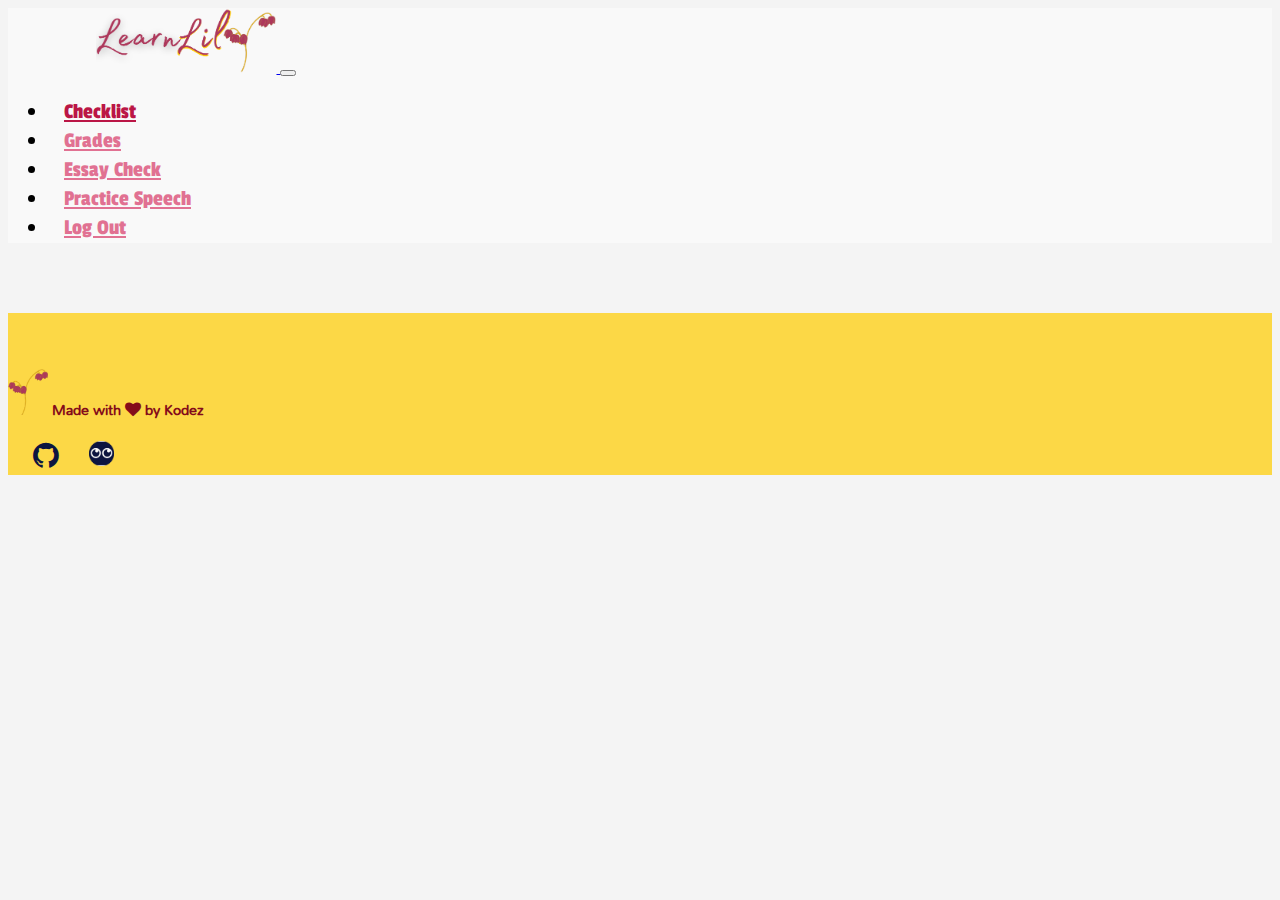
==== checklist.html @ 06ebb6e5 "Add files via upload" ====
<!DOCTYPE html>
<html lang="en">
    <head>
        <!-- Required meta tags -->
        <meta charset="utf-8">
        <meta name="viewport" content="width=device-width, initial-scale=1">
        <meta http-equiv="X-UA-Compatible" content="IE=edge">
    
        <!-- Bootstrap CSS -->
        <link href="https://cdn.jsdelivr.net/npm/bootstrap@5.0.0-beta2/dist/css/bootstrap.min.css" rel="stylesheet" integrity="sha384-BmbxuPwQa2lc/FVzBcNJ7UAyJxM6wuqIj61tLrc4wSX0szH/Ev+nYRRuWlolflfl" crossorigin="anonymous">
    
        <!-- FA CSS -->
        <link href="https://cdnjs.cloudflare.com/ajax/libs/font-awesome/5.10.2/css/all.css" rel="stylesheet">
    
        <!-- Favicon -->
        <link rel="shortcut icon" href="img/favicon.png" type="image/png">
        
        <!-- font-awesome -->
        <link rel="stylesheet" href="https://cdnjs.cloudflare.com/ajax/libs/font-awesome/4.7.0/css/font-awesome.min.css"/>
    
        <!-- Custom CSS -->
        <link rel="stylesheet" href="css/style.css">

        <!-- WOW CSS -->
        <link rel="stylesheet" href="css/animate.css">
            
        <!-- Title of Page -->
        <title>LearnLily</title>
    </head>
    
    <body>

        <!-- Navbar -->
        <nav class="navbar navbar-expand-md navbar-light fixed-top" style="background-color: rgba(255, 255, 255, 0.47) !important;">
            <div class="container-fluid">
                <a class="navbar-brand" href="#">
                    <img src="img/logo.png" width="180" background= "white" text-indent= "-99999px" style="margin-left: 7%;">
                </a>
                <button class="navbar-toggler" type="button" data-bs-toggle="collapse" data-bs-target="#navbarNav" aria-controls="navbarNav" aria-expanded="false" aria-label="Toggle navigation">
                    <span class="navbar-toggler-icon"></span>
                </button>
                <div class="collapse navbar-collapse" id="navbarNav">
                    <ul class="navbar-nav">
                        <li class="nav-item">
                            <a class="nav-link nav-link-active" href="#">Checklist</a>
                        </li>

                        <li class="nav-item">
                            <a class="nav-link" aria-current="page" href="/grades.html">Grades</a>
                        </li> 

                        <li class="nav-item">
                            <a class="nav-link" aria-current="page" href="/essay.html">Essay Check</a>
                        </li> 

                        <li class="nav-item">
                            <a class="nav-link" aria-current="page" href="/speech.html">Practice Speech</a>
                        </li> 

                        <li class="nav-item">
                            <a class="nav-link" aria-current="page" href="index.html">Log Out</a>
                        </li> 
                    </ul>
                </div>
            </div>
        </nav>


        <!-- Footer -->
        <footer>
            <div class="container">
                <div class="row">
                    <div class="col-sm-10 footer-left">
                        <p>
                            <img src="img/favicon.png" style="width: 40px;">  
                            <span style="color: #840C1A; font-weight: 600;">
                                Made with <i class="fa fa-heart" aria-hidden="true"></i> by Kodez
                            </span>
                        </p>        
                    </div>
                    <div class="col-sm-2 footer-right">
                        <a class="footer-link" href="https://github.com/Swatilekha-Roy/LearnLily"><i class="fa fa-github" aria-hidden="true" style="font-size: 30px;"></i> </a>

                        <a class="footer-link" href="https://swatilekharoy.qoom.space/~/LearnLily"><img src="img/qoom.png" style="width: 25px;"></a>
                    </div>
                </div>
            </div>
        </footer>
  

        <!-- Scroll to top arrow -->
        <a href="javascript:" id="return-to-top"><i class="fa fa-angle-up" aria-hidden="true" style="font-size: 30px;"></i></a>

        <!-- JQuery JS -->
        <script src="https://cdnjs.cloudflare.com/ajax/libs/jquery/3.6.0/jquery.js" integrity="sha512-n/4gHW3atM3QqRcbCn6ewmpxcLAHGaDjpEBu4xZd47N0W2oQ+6q7oc3PXstrJYXcbNU1OHdQ1T7pAP+gi5Yu8g==" crossorigin="anonymous"></script>
        
        <!-- Bootstrap JS -->
        <script src="https://cdn.jsdelivr.net/npm/@popperjs/core@2.9.1/dist/umd/popper.min.js" integrity="sha384-SR1sx49pcuLnqZUnnPwx6FCym0wLsk5JZuNx2bPPENzswTNFaQU1RDvt3wT4gWFG" crossorigin="anonymous"></script>
        <script src="https://cdn.jsdelivr.net/npm/bootstrap@5.0.0-beta3/dist/js/bootstrap.min.js" integrity="sha384-j0CNLUeiqtyaRmlzUHCPZ+Gy5fQu0dQ6eZ/xAww941Ai1SxSY+0EQqNXNE6DZiVc" crossorigin="anonymous"></script>
        
        <!-- Custom scripts -->    
        <script type="text/javascript" src="js/script.js"></script>

        <!-- WOW animations -->
        <script type="text/javascript" src="js/wow.min.js"></script>

        <script type="text/javascript">
            new WOW().init();
        </script>

    </body>
</html>
---- css/style.css ----
/* Body styles */
/* Fonts */
@import url('https://fonts.googleapis.com/css2?family=Passion+One&display=swap');
@import url('https://fonts.googleapis.com/css2?family=Mallanna&display=swap');
@import url('https://fonts.googleapis.com/css2?family=Passero+One&display=swap');

html {
    scroll-behavior: smooth;
}

body {
    font-family: 'Mallanna', sans-serif;
    background-color: #F4F4F4;
    text-align: justify;
}

h1,h2 {
    font-family: 'Mallanna', sans-serif;
    color: #E17192;
}

h3,h4,h5,h6 {
    color: #840C1A;
    font-family: 'Passero One', cursive;
}

@media only screen and (max-width: 500px) {
    .main-content {
        margin-left: 5%;
        margin-right: 5%;
    }
}


/* Navbar */
.navbar-nav {
    margin-left: auto;
}

.nav-link {
    color: #E17192 !important;
    font-family: 'Passion One', cursive;
    margin: auto 1rem;
    font-size: 1.4rem;
    font-weight: 400;
}

.nav-link:hover,.nav-link:focus,.nav-link:active {
    color: #BB1646 !important;
}

.nav-link-active {
    color: #BB1646 !important;
}

.navbar-toggler:focus,
.navbar-toggler:active,
.navbar-toggler-icon:focus {
    outline: none;
    box-shadow: none;
}

@media only screen and (max-width: 800px) {
    .nav-item {
        margin-top: 1%;
    }
}



/* Footer */
footer {
	margin-top: 70px;
	padding: 40px 0 0 0;
    background-color: #ffcc00b6;
	color: #840C1A;
	text-align: left;
}

.footer-right {
	text-align: left;
}

.footer-link {
    text-decoration: none;
    color: #0c1540;
    margin-left: 2%;
    font-weight: 600;
}

.footer-link:hover,.footer-link:active,.footer-link:focus {
    color: #0c1540;
}

@media only screen and (max-width: 768px) {
    .footer-right {
        margin-left: 2%;
        margin-bottom: 3%;
    }
}


/* Scroll to top arrow */
#return-to-top {
    position: fixed;
    bottom: 20px;
    left: 20px;
    background: #ffcc00b6;
    width: 50px;
    height: 50px;
    display: block;
    text-decoration: none;
    -webkit-border-radius: 35px;
    -moz-border-radius: 35px;
    border-radius: 35px;
    display: none;
    -webkit-transition: all 0.3s linear;
    -moz-transition: all 0.3s ease;
    -ms-transition: all 0.3s ease;
    -o-transition: all 0.3s ease;
    transition: all 0.3s ease;
}

#return-to-top i {
    color: #BB1646;
    margin: 0;
    position: relative;
    right: 16px;
    top: 13px;
    font-size: 19px;
    -webkit-transition: all 0.3s ease;
    -moz-transition: all 0.3s ease;
    -ms-transition: all 0.3s ease;
    -o-transition: all 0.3s ease;
    transition: all 0.3s ease;
}

#return-to-top:hover {
    background: #E17192;
}

#return-to-top:hover i {
    color: #BB1646;
    top: 5px;
}


/* Top content responsive */
.top-con {
    margin-top: 12%;
}

@media screen and (max-width: 1200px)
{
    .top-con {
        margin-top: 20%;
    }
}

@media screen and (max-width: 1200px)
{
    .top-con {
        margin-top: 30%;
    }
}
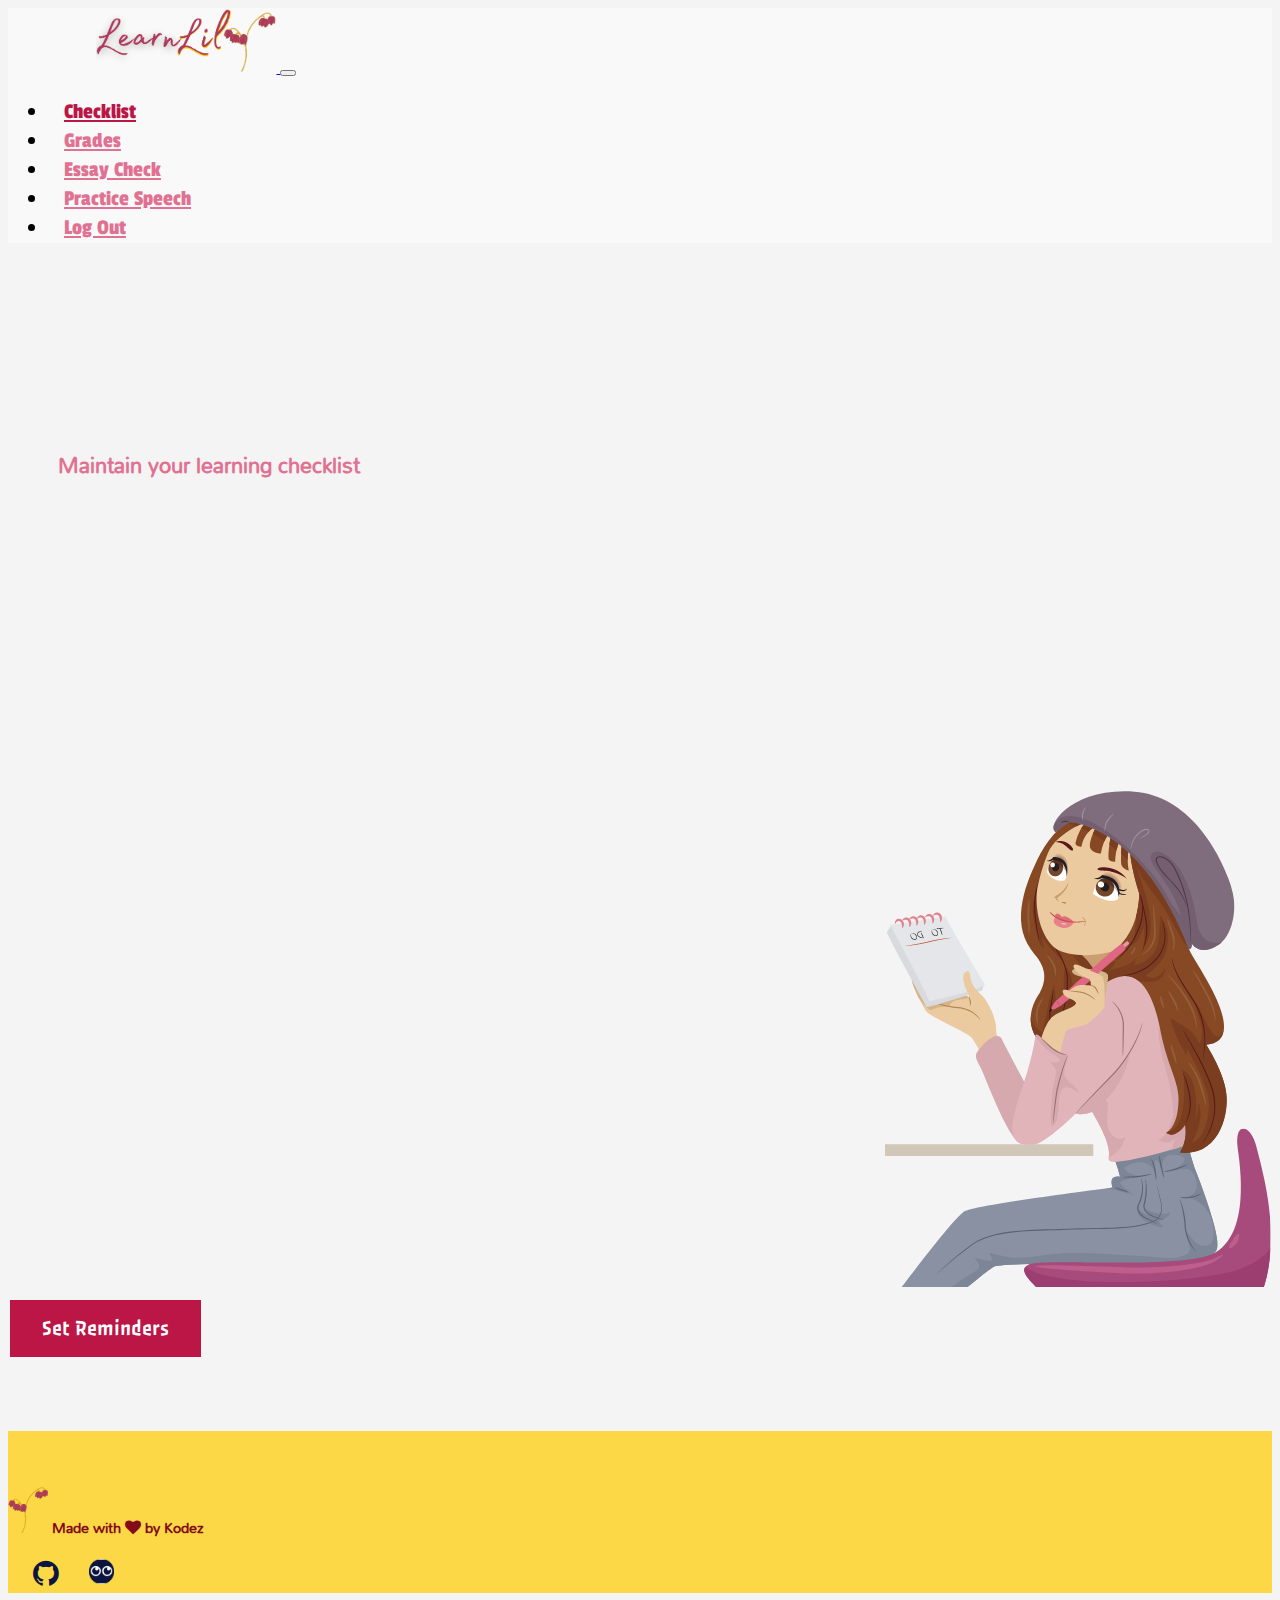
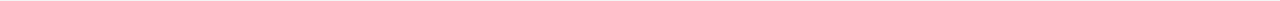
==== commit e2ea689c: "update2.0" ====
--- a/checklist.html
+++ b/checklist.html
@@ -66,6 +66,20 @@
         </nav>
 
 
+        <!-- Section -->
+        <section>
+            <div id="checklist-text">
+                <h2>Maintain your learning checklist</h2>
+            </div>
+            <div id="checklist-page-image">
+                <img src="/img/checklist.png" alt="Girl setting checklist">
+            </div>
+            <div>
+                <a href="#" id="reminder-button">Set Reminders</a>
+            </div>
+        </section>
+
+
         <!-- Footer -->
         <footer>
             <div class="container">
--- a/css/style.css
+++ b/css/style.css
@@ -66,6 +66,95 @@
     }
 }
 
+
+/* Section */
+.welcome-text{
+    margin-left: 320px;
+    margin-top: 200px;
+    align-items: center;
+}
+
+.welcome-text h1{
+    padding-bottom: 30px;
+    font-size: 80px;
+}
+
+.welcome-text h4{
+    margin-left: 160px;
+}
+
+.welcome-page-image{
+    margin-left: 820px;
+    position: relative;
+    bottom: 130px;
+}
+
+.website-options {
+    display: flex;
+    flex-flow: row nowrap;
+    align-items: center;
+    justify-content: center;
+}
+
+.website-options-list {
+    margin-left: auto;
+    display: flex;
+    flex-flow: row nowrap;
+    align-items: center;
+    justify-content: center;
+}
+
+.options-item {
+    text-decoration: none;
+    list-style-type: none;
+}
+
+.options-link {
+    color: #E17192 !important;
+    font-family: 'Passion One', cursive;
+    margin: auto 1rem;
+    font-size: 1.4rem;
+    font-weight: 400;
+    text-decoration: none;
+}
+
+.options-link:hover,.options-link:focus,.options-link:active {
+    color: #BB1646 !important;
+}
+
+.options-link-active {
+    color: #BB1646 !important;
+}
+
+@media only screen and (max-width: 800px) {
+    .options-item {
+        margin-top: 1%;
+    }
+}
+
+#checklist-text {
+    margin-top: 200px;
+    margin-left: 50px;
+}
+
+#checklist-page-image {
+    margin-left: 820px;
+    margin-top: 300px;
+}
+
+#reminder-button {
+    background-color: #BB1646;
+    border: none;
+    color: white;
+    padding: 15px 32px;
+    text-align: center;
+    text-decoration: none;
+    display: inline-block;
+    font-size: 22px;
+    font-family: 'Passero One', cursive;
+    margin: 4px 2px;
+    cursor: pointer;
+}
 
 
 /* Footer */
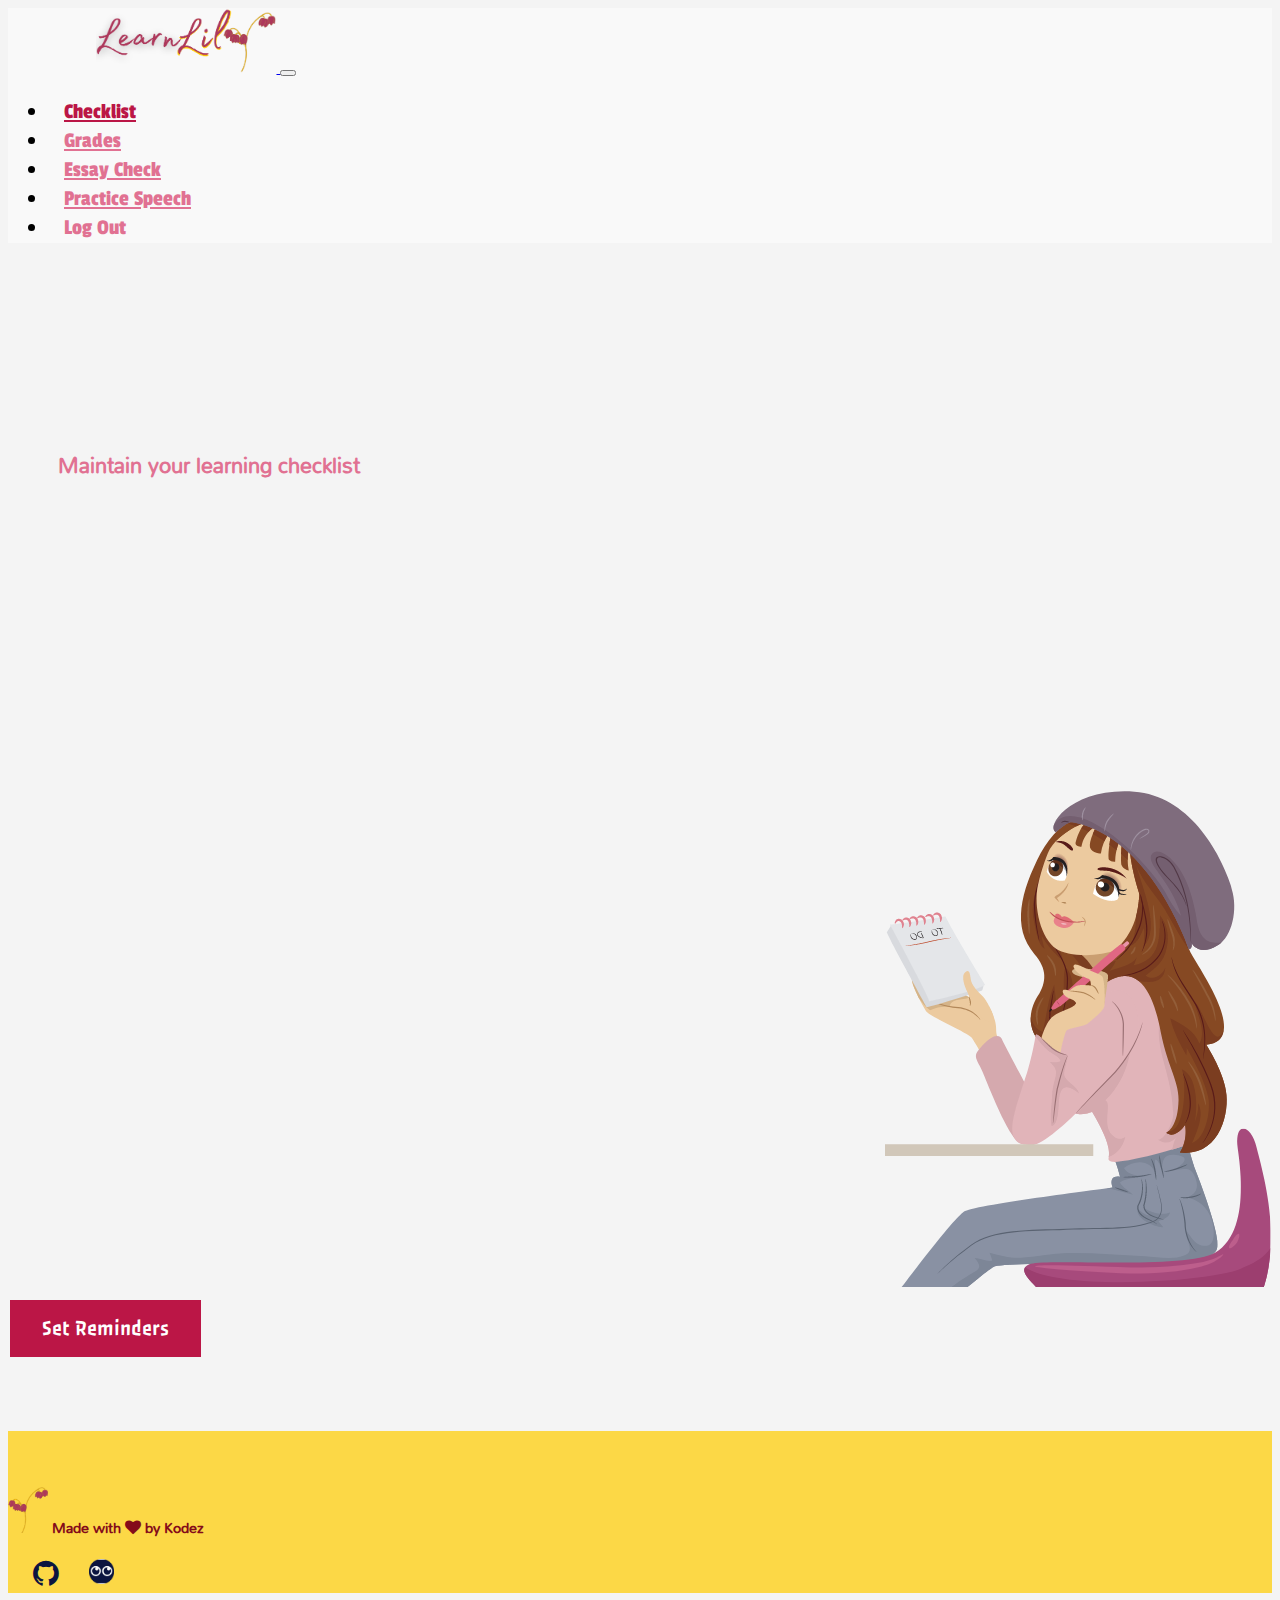
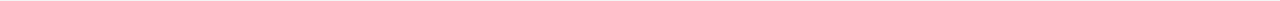
==== commit ca6c8f41: "Log in system added" ====
--- a/checklist.html
+++ b/checklist.html
@@ -33,7 +33,7 @@
         <!-- Navbar -->
         <nav class="navbar navbar-expand-md navbar-light fixed-top" style="background-color: rgba(255, 255, 255, 0.47) !important;">
             <div class="container-fluid">
-                <a class="navbar-brand" href="#">
+                <a class="navbar-brand" href="index.html">
                     <img src="img/logo.png" width="180" background= "white" text-indent= "-99999px" style="margin-left: 7%;">
                 </a>
                 <button class="navbar-toggler" type="button" data-bs-toggle="collapse" data-bs-target="#navbarNav" aria-controls="navbarNav" aria-expanded="false" aria-label="Toggle navigation">
@@ -46,20 +46,20 @@
                         </li>
 
                         <li class="nav-item">
-                            <a class="nav-link" aria-current="page" href="/grades.html">Grades</a>
+                            <a class="nav-link" aria-current="page" href="grades.html">Grades</a>
                         </li> 
 
                         <li class="nav-item">
-                            <a class="nav-link" aria-current="page" href="/essay.html">Essay Check</a>
+                            <a class="nav-link" aria-current="page" href="essay.html">Essay Check</a>
                         </li> 
 
                         <li class="nav-item">
-                            <a class="nav-link" aria-current="page" href="/speech.html">Practice Speech</a>
+                            <a class="nav-link" aria-current="page" href="speech.html">Practice Speech</a>
                         </li> 
 
                         <li class="nav-item">
-                            <a class="nav-link" aria-current="page" href="index.html">Log Out</a>
-                        </li> 
+                            <a class="nav-link" aria-current="page" onclick='logout()' style="cursor: pointer;">Log Out</a>
+                        </li>
                     </ul>
                 </div>
             </div>
@@ -123,4 +123,4 @@
         </script>
 
     </body>
-</html>
+</html>--- a/css/style.css
+++ b/css/style.css
@@ -156,6 +156,55 @@
     cursor: pointer;
 }
 
+#grade-text {
+    font-size: 100px;
+    margin-left: 485px;
+    margin-top: 150px;
+}
+
+#grades-table {
+    margin-left: 80px;
+    margin-top: 50px;
+}
+
+table {
+    font-family: 'Mallanna', sans-serif;
+    border-collapse: collapse;
+    width: 60%;
+  }
+  
+td, th {
+    border: 1px solid #dddddd;
+    text-align: center;
+    padding: 30px;
+  }
+
+th {
+    font-size: 22px;
+    color: #840C1A;
+}
+  
+tr:nth-child(even) {
+    background-color: #dddddd;
+  }
+
+#grades-page-image {
+    width: 30%;
+    margin-left: 888px;
+    margin-top: 300px;
+    position: relative;
+    bottom: 700px;
+}
+
+#essay-text {
+    margin-left: 50px;
+}
+
+#essay-page-image {
+    margin-left: 50px;
+    position: relative;
+    top: 200px;
+}
 
 /* Footer */
 footer {
@@ -252,3 +301,9 @@
         margin-top: 30%;
     }
 }
+
+
+/* Remove horizontal scroll */
+html {
+	overflow-x: hidden;
+}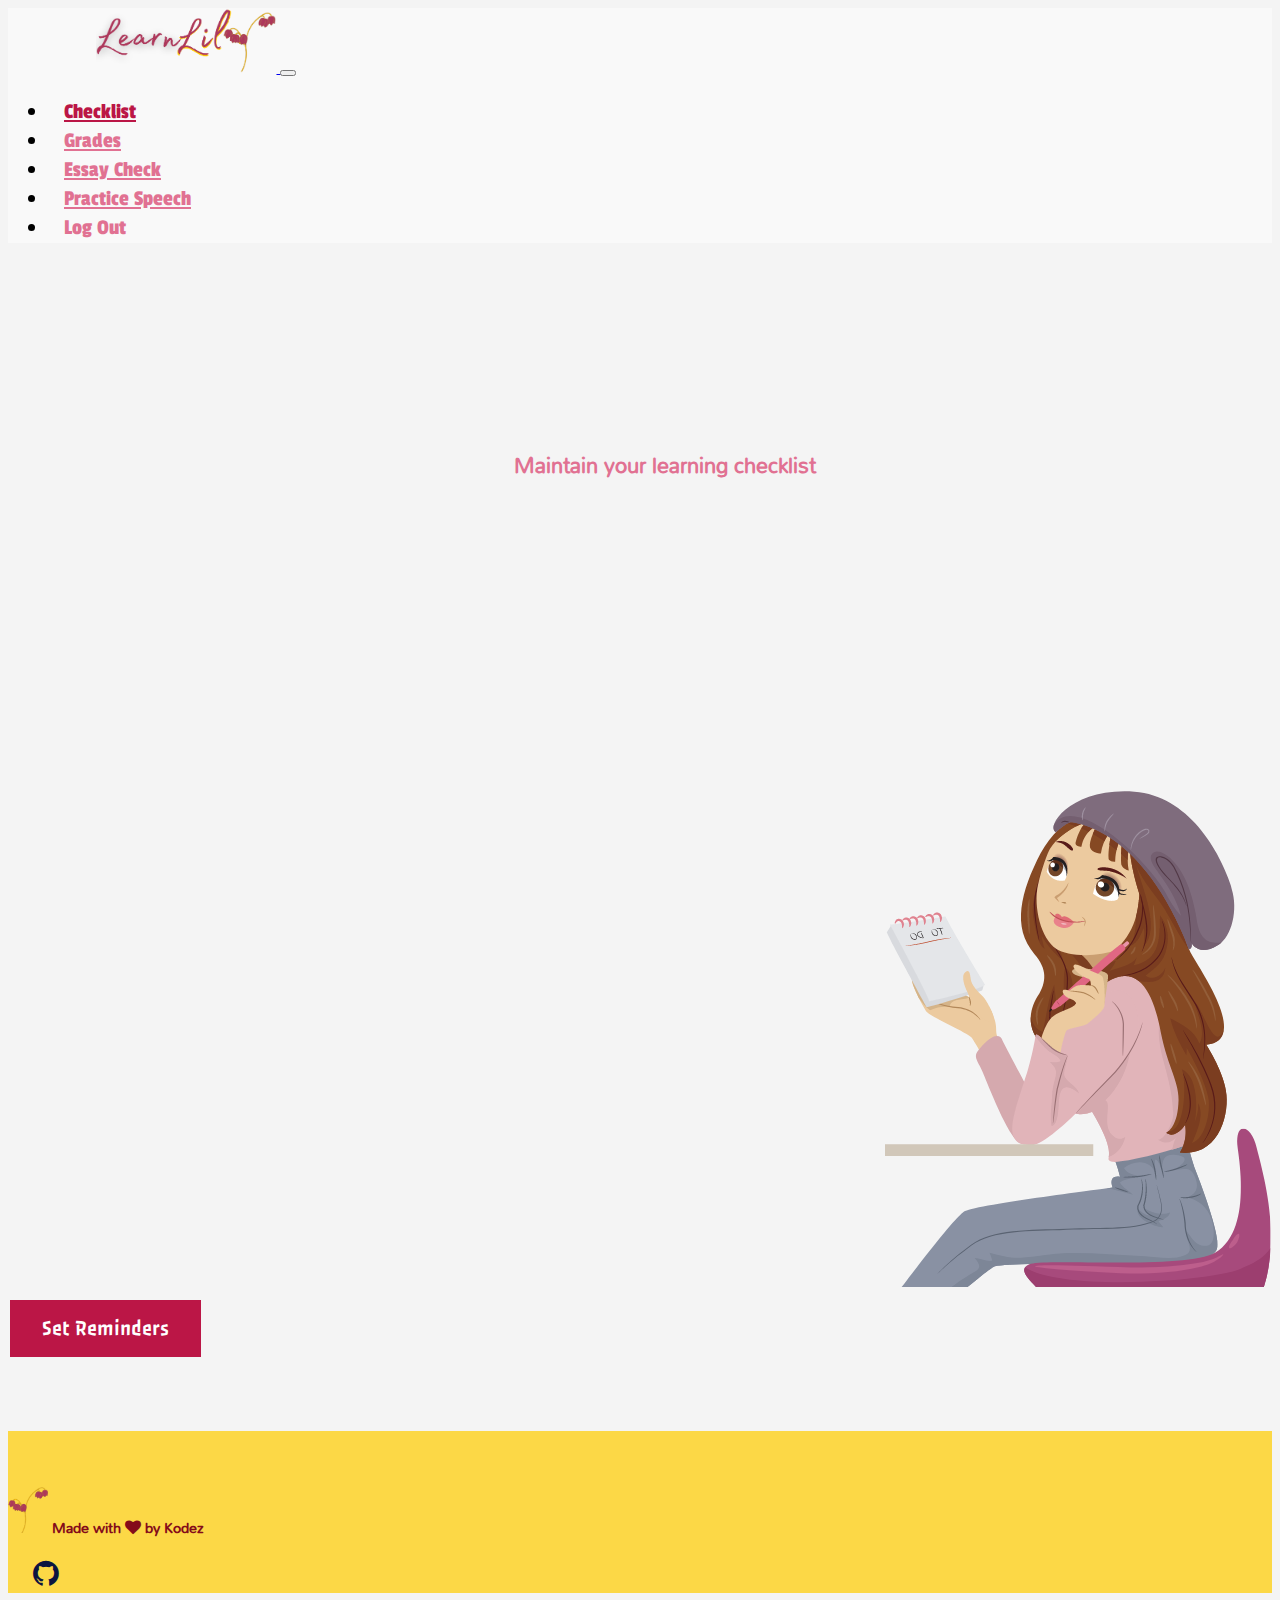
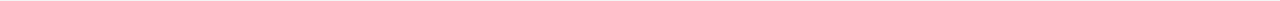
==== commit 8cc2aaea: "login sign up pages" ====
--- a/checklist.html
+++ b/checklist.html
@@ -95,7 +95,7 @@
                     <div class="col-sm-2 footer-right">
                         <a class="footer-link" href="https://github.com/Swatilekha-Roy/LearnLily"><i class="fa fa-github" aria-hidden="true" style="font-size: 30px;"></i> </a>
 
-                        <a class="footer-link" href="https://swatilekharoy.qoom.space/~/LearnLily"><img src="img/qoom.png" style="width: 25px;"></a>
+                        <!-- <a class="footer-link" href="https://swatilekharoy.qoom.space/~/LearnLily"><img src="img/qoom.png" style="width: 25px;"></a> -->
                     </div>
                 </div>
             </div>
--- a/css/style.css
+++ b/css/style.css
@@ -16,6 +16,7 @@
 
 h1,h2 {
     font-family: 'Mallanna', sans-serif;
+    text-align: center;
     color: #E17192;
 }
 
@@ -67,70 +68,99 @@
 }
 
 
-/* Section */
-.welcome-text{
-    margin-left: 320px;
-    margin-top: 200px;
-    align-items: center;
-}
-
-.welcome-text h1{
-    padding-bottom: 30px;
-    font-size: 80px;
-}
-
-.welcome-text h4{
-    margin-left: 160px;
-}
-
-.welcome-page-image{
-    margin-left: 820px;
-    position: relative;
-    bottom: 130px;
-}
-
-.website-options {
-    display: flex;
-    flex-flow: row nowrap;
-    align-items: center;
-    justify-content: center;
-}
-
-.website-options-list {
-    margin-left: auto;
-    display: flex;
-    flex-flow: row nowrap;
-    align-items: center;
-    justify-content: center;
-}
-
-.options-item {
-    text-decoration: none;
-    list-style-type: none;
-}
-
-.options-link {
-    color: #E17192 !important;
+/* Homepage and landpage */
+.welcome-text {
     font-family: 'Passion One', cursive;
-    margin: auto 1rem;
-    font-size: 1.4rem;
+    font-size: 1.3rem;
+    color: #840C1A;
+    font-weight: 200 !important;
+    float: right;
+}
+
+.welcome-img {
+    width: 300px;
+}
+
+.opt-nonlink {
+    color: #AD385B !important;
+    font-family: 'Passero One', cursive;
+    font-size: 1.3rem;
+    text-decoration: none !important;
     font-weight: 400;
     text-decoration: none;
 }
 
-.options-link:hover,.options-link:focus,.options-link:active {
-    color: #BB1646 !important;
-}
-
-.options-link-active {
-    color: #BB1646 !important;
-}
-
-@media only screen and (max-width: 800px) {
-    .options-item {
-        margin-top: 1%;
-    }
-}
+@media only screen and (max-width: 768px)
+{
+    .welcome-text {
+        float: none !important;
+        margin-left: 20px;
+    }
+
+    .welcome-img {
+        width: 210px;
+    }
+}
+
+
+
+/* Sign up and log in forms */
+.signupform {
+    width: 80%;
+    margin-left: 10%;
+}
+
+.form-control {
+    background-color: #ffcc0067 !important;
+}
+
+.form-control:active,.form-control:focus {
+    border: 1px solid #f8e005;   
+}
+
+label {
+    font-family: 'Passero One', cursive;
+    color: #BB1646;
+    font-size: 1.2rem;
+    font-weight: 500;
+}
+
+textarea:focus, 
+textarea.form-control:focus, 
+input.form-control:focus, 
+input[type=text]:focus, 
+input[type=password]:focus, 
+input[type=email]:focus, 
+input[type=number]:focus, 
+[type=text].form-control:focus, 
+[type=password].form-control:focus, 
+[type=email].form-control:focus, 
+[type=tel].form-control:focus, 
+[contenteditable].form-control:focus {
+  box-shadow: inset 0 -1px 0 #ddd;
+  outline: none !important;
+}
+
+.signupbtn {
+    float: right;
+    background-color: #AD385B;
+    color: white;
+    outline: none !important;
+    border: none !important;
+    border-radius: 25px;
+    font-size: 1.3rem;
+    font-family: 'Passero One', cursive;
+    font-weight: 500;
+    padding: 1% 5%;
+}
+
+.signupbtn:hover,.signupbtn:active,.signupbtn:focus {
+    background-color: #922b48;
+    outline: none !important;
+    border: none !important;
+}
+
+
 
 #checklist-text {
     margin-top: 200px;
@@ -206,6 +236,8 @@
     top: 200px;
 }
 
+
+
 /* Footer */
 footer {
 	margin-top: 70px;
@@ -213,6 +245,13 @@
     background-color: #ffcc00b6;
 	color: #840C1A;
 	text-align: left;
+}
+
+.footer-sticky {
+    position: absolute;
+    left: 0;
+    bottom: 0;
+    width: 100%;
 }
 
 .footer-right {
@@ -291,11 +330,11 @@
 @media screen and (max-width: 1200px)
 {
     .top-con {
-        margin-top: 20%;
-    }
-}
-
-@media screen and (max-width: 1200px)
+        margin-top: 15%;
+    }
+}
+
+@media screen and (max-width: 600px)
 {
     .top-con {
         margin-top: 30%;
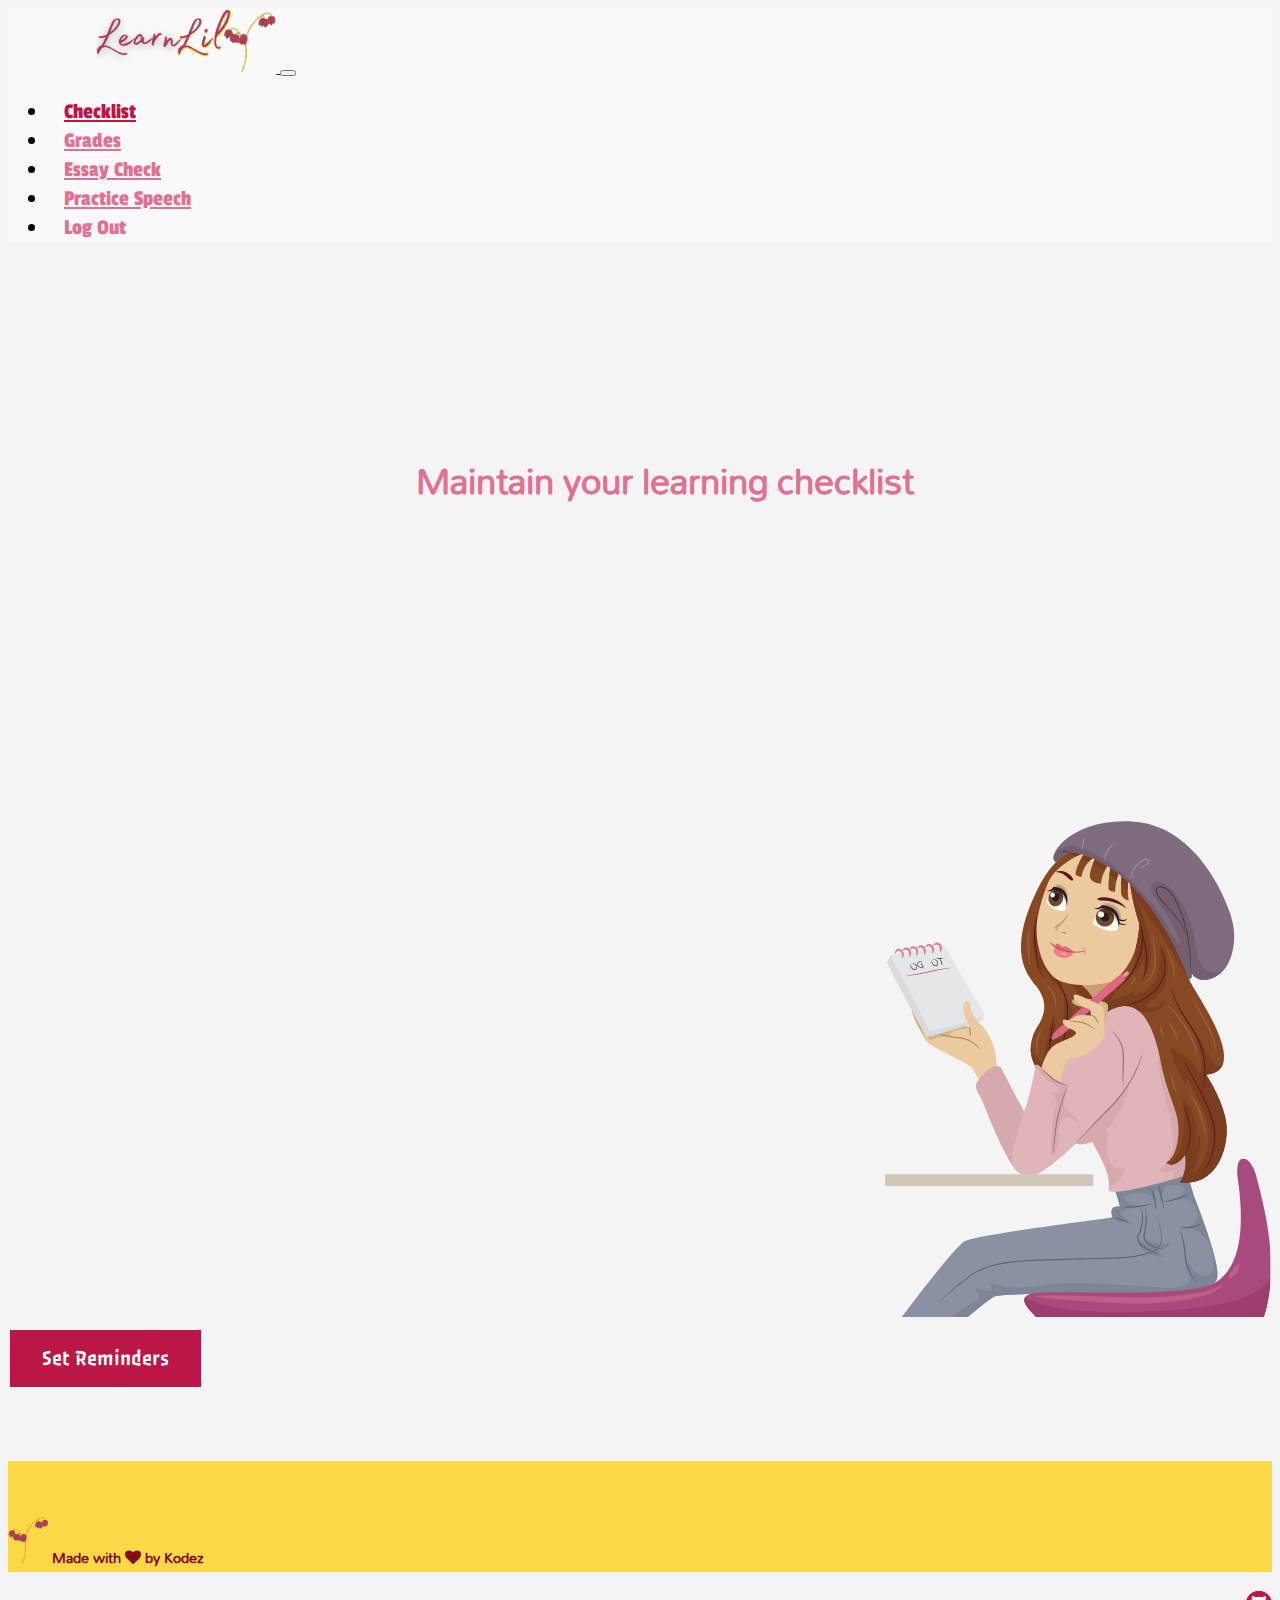
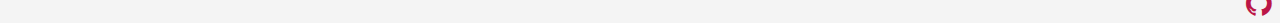
==== commit df03ca12: "added grammar check" ====
--- a/checklist.html
+++ b/checklist.html
@@ -72,7 +72,7 @@
                 <h2>Maintain your learning checklist</h2>
             </div>
             <div id="checklist-page-image">
-                <img src="/img/checklist.png" alt="Girl setting checklist">
+                <img src="img/checklist.png" alt="Girl setting checklist">
             </div>
             <div>
                 <a href="#" id="reminder-button">Set Reminders</a>
@@ -116,7 +116,7 @@
         <script type="text/javascript" src="js/script.js"></script>
 
         <!-- WOW animations -->
-        <script type="text/javascript" src="js/wow.min.js"></script>
+        <script type="text/javascript" src="js/wow/wow.min.js"></script>
 
         <script type="text/javascript">
             new WOW().init();
--- a/css/style.css
+++ b/css/style.css
@@ -18,6 +18,10 @@
     font-family: 'Mallanna', sans-serif;
     text-align: center;
     color: #E17192;
+}
+
+h2 {
+    font-size: 2.5rem;
 }
 
 h3,h4,h5,h6 {
@@ -139,6 +143,7 @@
 [contenteditable].form-control:focus {
   box-shadow: inset 0 -1px 0 #ddd;
   outline: none !important;
+  background-color: #ffcc008a !important;
 }
 
 .signupbtn {
@@ -152,12 +157,74 @@
     font-family: 'Passero One', cursive;
     font-weight: 500;
     padding: 1% 5%;
+    box-shadow: 0px 6px 7px rgba(0, 0, 0, 0.25);
 }
 
 .signupbtn:hover,.signupbtn:active,.signupbtn:focus {
     background-color: #922b48;
     outline: none !important;
     border: none !important;
+}
+
+
+
+/* Big buttons */
+.bigbtn {
+    background-color: #AD385B;
+    color: white;
+    outline: none !important;
+    border: none !important;
+    border-radius: 30px;
+    font-size: 1.3rem;
+    font-family: 'Passero One', cursive;
+    font-weight: 500;
+    padding: 2% 6%;
+    box-shadow: 6px 6px 25px 3px rgb(174, 141, 141);
+    -webkit-box-shadow: 6px 6px 25px 3px rgb(174, 141, 141);
+    -moz-box-shadow: 6px 6px 25px 3px rgb(174, 141, 141);
+}
+
+.bigbtn:hover,.bigbtn:active,.bigbtn:focus {
+    background-color: #922b48;
+    outline: none !important;
+    box-shadow: none !important;
+    border: none !important;
+}
+
+
+
+/* Speech Page */
+canvas {
+    margin-bottom: 5%;
+    float: right;
+}
+
+#canvas {
+    border-radius: 15px;
+    border-color: #E17192;
+    border-width: 5px;
+    border-style: ridge;
+    box-shadow: 6px 6px 25px 3px rgb(133, 95, 95);
+    -webkit-box-shadow: 6px 6px 25px 3px rgb(133, 95, 95);
+    -moz-box-shadow: 6px 6px 25px 3px rgb(133, 95, 95);
+}
+
+@media only screen and (max-width: 768px)
+{
+    canvas {
+        float: left;
+    }
+    
+    .speech-img {
+        display: none;
+    }    
+}
+
+@media only screen and (max-width: 575px)
+{
+    #stop-record-btn {
+        margin-top: 3%;
+    }
 }
 
 
@@ -225,7 +292,7 @@
     position: relative;
     bottom: 700px;
 }
-
+/*
 #essay-text {
     margin-left: 50px;
 }
@@ -235,7 +302,14 @@
     position: relative;
     top: 200px;
 }
-
+*/
+
+
+
+/* Essay Page */
+textarea {
+    resize: none;
+}
 
 
 /* Footer */
@@ -260,13 +334,14 @@
 
 .footer-link {
     text-decoration: none;
-    color: #0c1540;
+    color: #BB1646;
     margin-left: 2%;
+    float: right;
     font-weight: 600;
 }
 
 .footer-link:hover,.footer-link:active,.footer-link:focus {
-    color: #0c1540;
+    color: #8d1033;
 }
 
 @media only screen and (max-width: 768px) {
@@ -303,6 +378,7 @@
     margin: 0;
     position: relative;
     right: 16px;
+    left: 16px;
     top: 13px;
     font-size: 19px;
     -webkit-transition: all 0.3s ease;
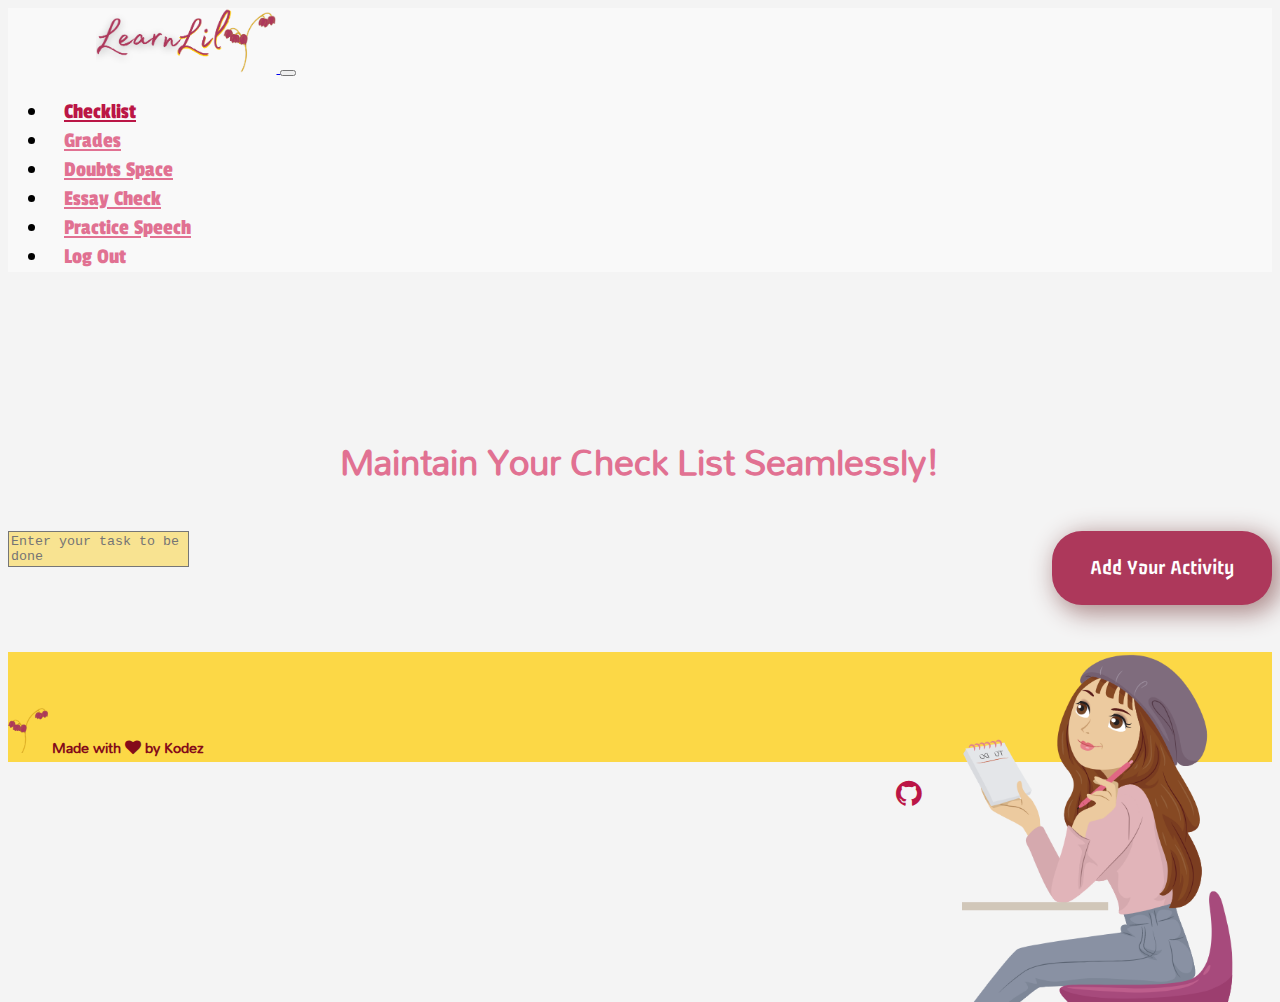
==== commit 58872a1e: "added doubt page" ====
--- a/checklist.html
+++ b/checklist.html
@@ -46,15 +46,19 @@
                         </li>
 
                         <li class="nav-item">
-                            <a class="nav-link" aria-current="page" href="grades.html">Grades</a>
+                            <a class="nav-link" aria-current="page" href="grades">Grades</a>
+                        </li> 
+                        
+                        <li class="nav-item">
+                            <a class="nav-link" aria-current="page" href="doubts">Doubts Space</a>
                         </li> 
 
                         <li class="nav-item">
-                            <a class="nav-link" aria-current="page" href="essay.html">Essay Check</a>
+                            <a class="nav-link" aria-current="page" href="essay">Essay Check</a>
                         </li> 
 
                         <li class="nav-item">
-                            <a class="nav-link" aria-current="page" href="speech.html">Practice Speech</a>
+                            <a class="nav-link" aria-current="page" href="speech">Practice Speech</a>
                         </li> 
 
                         <li class="nav-item">
@@ -66,19 +70,38 @@
         </nav>
 
 
-        <!-- Section -->
-        <section>
-            <div id="checklist-text">
-                <h2>Maintain your learning checklist</h2>
+        <!-- Main Content Section -->
+        <div class="container top-con wow fadeInRight">
+            <div class="row">
+                <h2>Maintain Your Check List Seamlessly!</h2>
             </div>
-            <div id="checklist-page-image">
-                <img src="img/checklist.png" alt="Girl setting checklist">
+            <div class="row">
+                <div class="col-12">
+                	
+                	<form action="/~/LearnLily/account/checklist" method="POST" enctype="multipart/form-data">
+                    	<textarea type="text" name="log" placeholder="Enter your task to be done" required class="form-control" rows="2" style="margin: auto; align-items: center; justify-content: center; max-width: 600px;"></textarea>
+                    	<input style="display: none;" type="text" class="edit-input" name="status" value="1"  />
+                    	<button type="submit" style="float:right; padding: 2% 3%" value="Submit" class="btn btn-primary bigbtn">Add   Your Activity</button>
+                    </form>
+                </div>
             </div>
-            <div>
-                <a href="#" id="reminder-button">Set Reminders</a>
-            </div>
-        </section>
-
+        </div>
+        
+        
+        <div class="container" style="margin-top: 6%;">
+        	<div class="row">
+        		<div class="col-12v col-md-8">
+        			<ul id="ans-ul">
+        			</ul>
+        		</div>
+        		
+        		<div class="col-12 col-md-4">
+                    <img src="img/checklist.png" width="350px" style="float: right; margin-bottom: 0;" />
+                </div>
+        	</div>
+        </div>
+        
+        
 
         <!-- Footer -->
         <footer>
@@ -114,6 +137,7 @@
         
         <!-- Custom scripts -->    
         <script type="text/javascript" src="js/script.js"></script>
+        <script type="text/javascript" src="js/checklist.js"></script>
 
         <!-- WOW animations -->
         <script type="text/javascript" src="js/wow/wow.min.js"></script>
--- a/css/style.css
+++ b/css/style.css
@@ -35,6 +35,7 @@
         margin-right: 5%;
     }
 }
+
 
 
 /* Navbar */
@@ -72,97 +73,23 @@
 }
 
 
-/* Homepage and landpage */
-.welcome-text {
-    font-family: 'Passion One', cursive;
-    font-size: 1.3rem;
-    color: #840C1A;
-    font-weight: 200 !important;
-    float: right;
-}
-
-.welcome-img {
-    width: 300px;
-}
-
-.opt-nonlink {
-    color: #AD385B !important;
-    font-family: 'Passero One', cursive;
-    font-size: 1.3rem;
-    text-decoration: none !important;
-    font-weight: 400;
-    text-decoration: none;
-}
-
-@media only screen and (max-width: 768px)
-{
-    .welcome-text {
-        float: none !important;
-        margin-left: 20px;
-    }
-
-    .welcome-img {
-        width: 210px;
-    }
-}
-
-
-
-/* Sign up and log in forms */
-.signupform {
-    width: 80%;
-    margin-left: 10%;
-}
-
-.form-control {
-    background-color: #ffcc0067 !important;
-}
-
-.form-control:active,.form-control:focus {
-    border: 1px solid #f8e005;   
-}
-
-label {
-    font-family: 'Passero One', cursive;
-    color: #BB1646;
-    font-size: 1.2rem;
-    font-weight: 500;
-}
-
-textarea:focus, 
-textarea.form-control:focus, 
-input.form-control:focus, 
-input[type=text]:focus, 
-input[type=password]:focus, 
-input[type=email]:focus, 
-input[type=number]:focus, 
-[type=text].form-control:focus, 
-[type=password].form-control:focus, 
-[type=email].form-control:focus, 
-[type=tel].form-control:focus, 
-[contenteditable].form-control:focus {
-  box-shadow: inset 0 -1px 0 #ddd;
-  outline: none !important;
-  background-color: #ffcc008a !important;
-}
-
-.signupbtn {
-    float: right;
+
+/* Small buttons */
+.small-btn {
     background-color: #AD385B;
     color: white;
     outline: none !important;
     border: none !important;
-    border-radius: 25px;
-    font-size: 1.3rem;
-    font-family: 'Passero One', cursive;
+    border-radius: 30px;
+    float: right;
+    font-size: 1.1rem;
     font-weight: 500;
-    padding: 1% 5%;
-    box-shadow: 0px 6px 7px rgba(0, 0, 0, 0.25);
-}
-
-.signupbtn:hover,.signupbtn:active,.signupbtn:focus {
+}
+
+.small-btn:hover,.small-btn:active,.small-btn:focus {
     background-color: #922b48;
     outline: none !important;
+    box-shadow: none !important;
     border: none !important;
 }
 
@@ -193,125 +120,6 @@
 
 
 
-/* Speech Page */
-canvas {
-    margin-bottom: 5%;
-    float: right;
-}
-
-#canvas {
-    border-radius: 15px;
-    border-color: #E17192;
-    border-width: 5px;
-    border-style: ridge;
-    box-shadow: 6px 6px 25px 3px rgb(133, 95, 95);
-    -webkit-box-shadow: 6px 6px 25px 3px rgb(133, 95, 95);
-    -moz-box-shadow: 6px 6px 25px 3px rgb(133, 95, 95);
-}
-
-@media only screen and (max-width: 768px)
-{
-    canvas {
-        float: left;
-    }
-    
-    .speech-img {
-        display: none;
-    }    
-}
-
-@media only screen and (max-width: 575px)
-{
-    #stop-record-btn {
-        margin-top: 3%;
-    }
-}
-
-
-
-#checklist-text {
-    margin-top: 200px;
-    margin-left: 50px;
-}
-
-#checklist-page-image {
-    margin-left: 820px;
-    margin-top: 300px;
-}
-
-#reminder-button {
-    background-color: #BB1646;
-    border: none;
-    color: white;
-    padding: 15px 32px;
-    text-align: center;
-    text-decoration: none;
-    display: inline-block;
-    font-size: 22px;
-    font-family: 'Passero One', cursive;
-    margin: 4px 2px;
-    cursor: pointer;
-}
-
-#grade-text {
-    font-size: 100px;
-    margin-left: 485px;
-    margin-top: 150px;
-}
-
-#grades-table {
-    margin-left: 80px;
-    margin-top: 50px;
-}
-
-table {
-    font-family: 'Mallanna', sans-serif;
-    border-collapse: collapse;
-    width: 60%;
-  }
-  
-td, th {
-    border: 1px solid #dddddd;
-    text-align: center;
-    padding: 30px;
-  }
-
-th {
-    font-size: 22px;
-    color: #840C1A;
-}
-  
-tr:nth-child(even) {
-    background-color: #dddddd;
-  }
-
-#grades-page-image {
-    width: 30%;
-    margin-left: 888px;
-    margin-top: 300px;
-    position: relative;
-    bottom: 700px;
-}
-/*
-#essay-text {
-    margin-left: 50px;
-}
-
-#essay-page-image {
-    margin-left: 50px;
-    position: relative;
-    top: 200px;
-}
-*/
-
-
-
-/* Essay Page */
-textarea {
-    resize: none;
-}
-
-
 /* Footer */
 footer {
 	margin-top: 70px;
@@ -350,6 +158,7 @@
         margin-bottom: 3%;
     }
 }
+
 
 
 /* Scroll to top arrow */
@@ -398,6 +207,7 @@
 }
 
 
+
 /* Top content responsive */
 .top-con {
     margin-top: 12%;
@@ -416,6 +226,203 @@
         margin-top: 30%;
     }
 }
+
+
+
+/* Homepage and landpage */
+.welcome-text {
+    font-family: 'Passion One', cursive;
+    font-size: 1.3rem;
+    color: #840C1A;
+    font-weight: 200 !important;
+    float: right;
+}
+
+.welcome-img {
+    width: 300px;
+}
+
+.opt-nonlink {
+    color: #AD385B !important;
+    font-family: 'Passero One', cursive;
+    font-size: 1.3rem;
+    text-decoration: none !important;
+    font-weight: 400;
+    text-decoration: none;
+}
+
+@media only screen and (max-width: 768px)
+{
+    .welcome-text {
+        float: none !important;
+        margin-left: 20px;
+    }
+
+    .welcome-img {
+        width: 210px;
+    }
+}
+
+
+
+/* Sign up and log in forms */
+.signupform {
+    width: 80%;
+    margin-left: 10%;
+}
+
+.form-control {
+    background-color: #ffcc0067 !important;
+}
+
+.form-control:active,.form-control:focus {
+    border: 1px solid #f8e005;   
+}
+
+label {
+    font-family: 'Passero One', cursive;
+    color: #BB1646;
+    font-size: 1.2rem;
+    font-weight: 500;
+}
+
+textarea:focus, 
+textarea.form-control:focus, 
+input.form-control:focus, 
+input[type=text]:focus, 
+input[type=password]:focus, 
+input[type=email]:focus, 
+input[type=number]:focus, 
+[type=text].form-control:focus, 
+[type=password].form-control:focus, 
+[type=email].form-control:focus, 
+[type=tel].form-control:focus, 
+[contenteditable].form-control:focus {
+  box-shadow: inset 0 -1px 0 #ddd;
+  outline: none !important;
+  background-color: #ffcc008a !important;
+}
+
+.signupbtn {
+    float: right;
+    background-color: #AD385B;
+    color: white;
+    outline: none !important;
+    border: none !important;
+    border-radius: 25px;
+    font-size: 1.3rem;
+    font-family: 'Passero One', cursive;
+    font-weight: 500;
+    padding: 1% 5%;
+    box-shadow: 0px 6px 7px rgba(0, 0, 0, 0.25);
+}
+
+.signupbtn:hover,.signupbtn:active,.signupbtn:focus {
+    background-color: #922b48;
+    outline: none !important;
+    border: none !important;
+}
+
+
+
+/* Speech Page */
+canvas {
+    margin-bottom: 5%;
+    float: right;
+}
+
+#canvas {
+    border-radius: 15px;
+    border-color: #E17192;
+    border-width: 5px;
+    border-style: ridge;
+    box-shadow: 6px 6px 25px 3px rgb(133, 95, 95);
+    -webkit-box-shadow: 6px 6px 25px 3px rgb(133, 95, 95);
+    -moz-box-shadow: 6px 6px 25px 3px rgb(133, 95, 95);
+}
+
+@media only screen and (max-width: 768px)
+{
+    canvas {
+        float: left;
+    }
+    
+    .speech-img {
+        display: none;
+    }    
+}
+
+@media only screen and (max-width: 575px)
+{
+    #stop-record-btn {
+        margin-top: 3%;
+    }
+}
+
+
+
+/* Checklist Page */
+#ans-ul {
+	list-style-type: none;
+}
+
+#ans-ul li {
+	font-style: italic !important;
+    font-size: 1.2rem;
+    color: #fff;
+    font-weight: 600;
+    padding: 2%;
+    border-radius: 25px;
+    margin: 2% auto 1% 6%;
+    list-style: none;
+    background-color: #e17193bb;
+}
+
+
+
+#ans-ul li:focus,#ans-ul li:active,#ans-ul li:hover {
+    background-color: #e17193;
+}
+
+
+
+/* Essay Page */
+textarea {
+    resize: none;
+}
+
+
+
+/* Grades Page */
+.grade-img {
+	max-width: 320px;
+}
+
+@media only screen and (min-width: 768px)
+{
+    .grade-no-btn {
+        margin-top: 35%;
+    }
+}
+
+
+/* Doubts Page */
+#doubt-ul li {
+	background-color: #c9c0d8;
+    list-style: none;
+    padding: 5% 3%;
+    border-radius: 10px;
+    margin-top: 2%;
+}
+
+@media only screen and (max-width: 768px)
+{
+	#doubt-ul li {
+		padding: 11% 4%;
+		margin-top: 5%;
+	}
+}
+
 
 
 /* Remove horizontal scroll */
